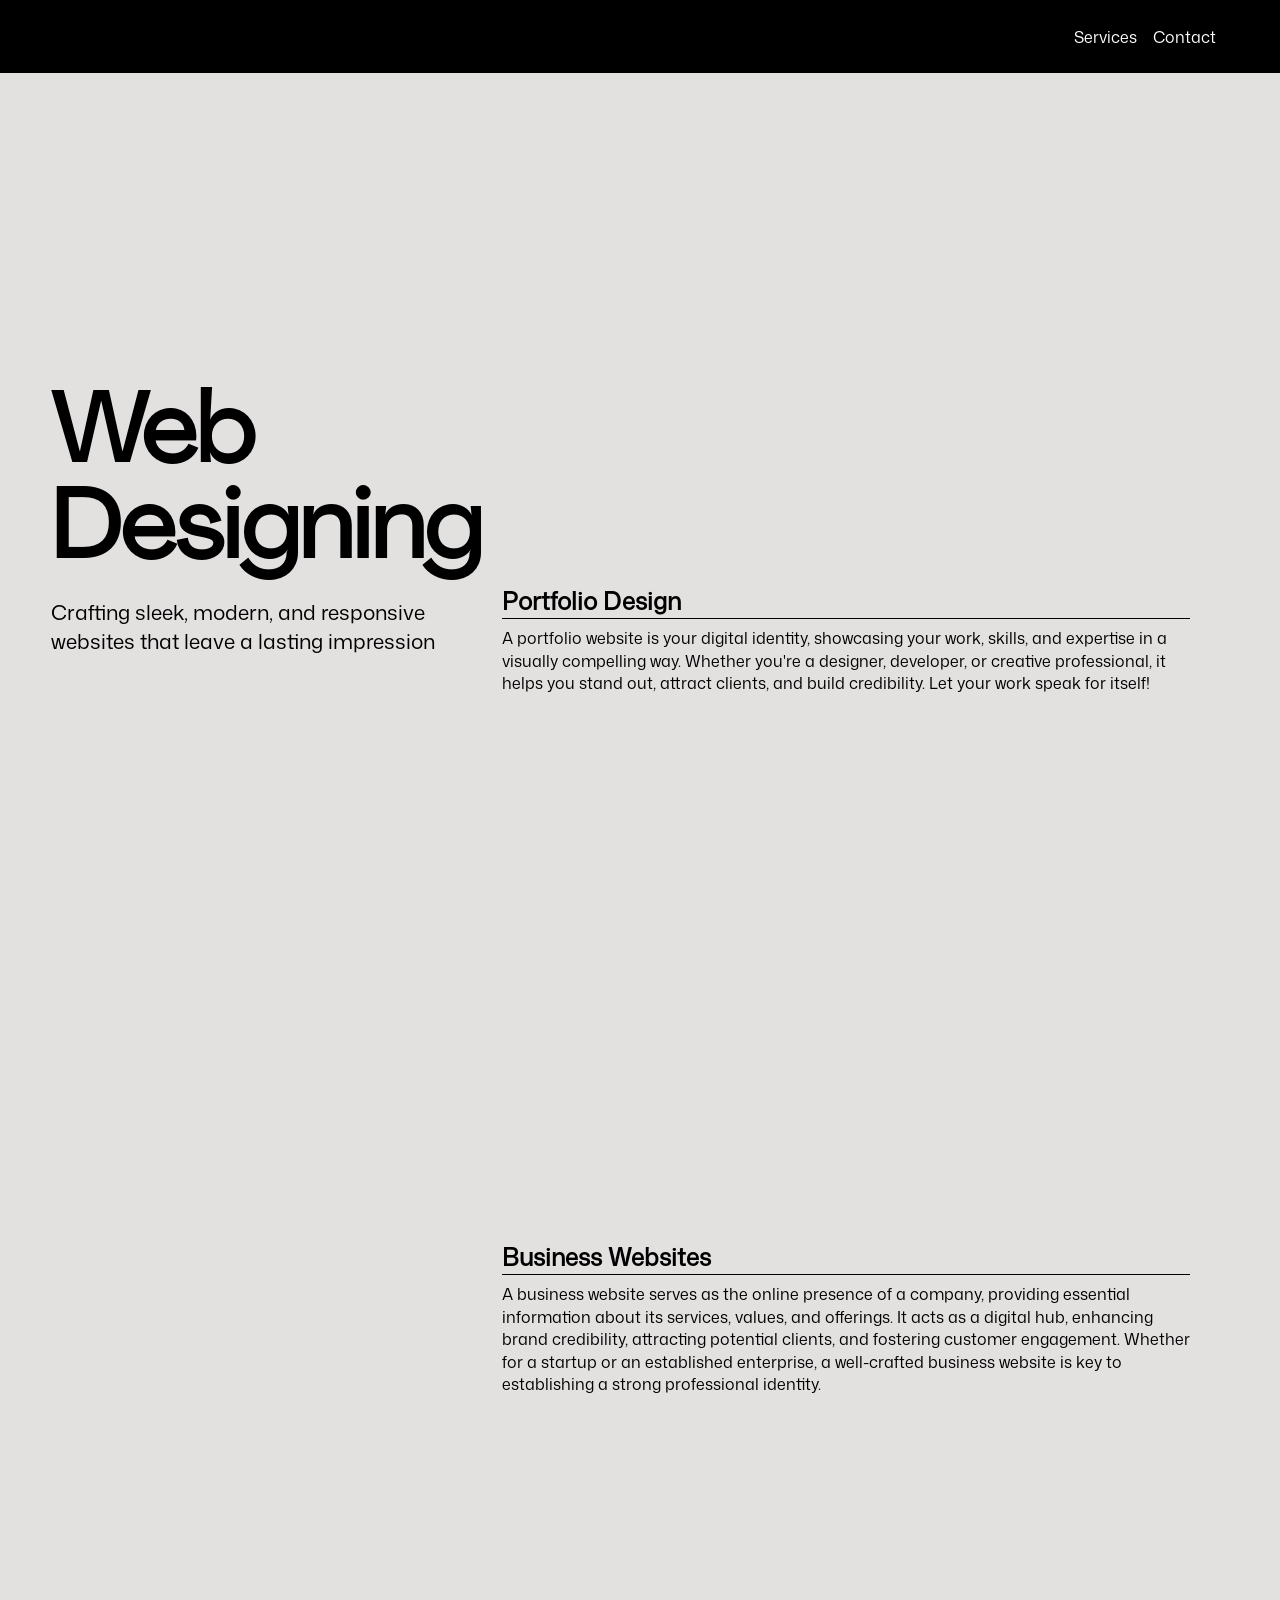
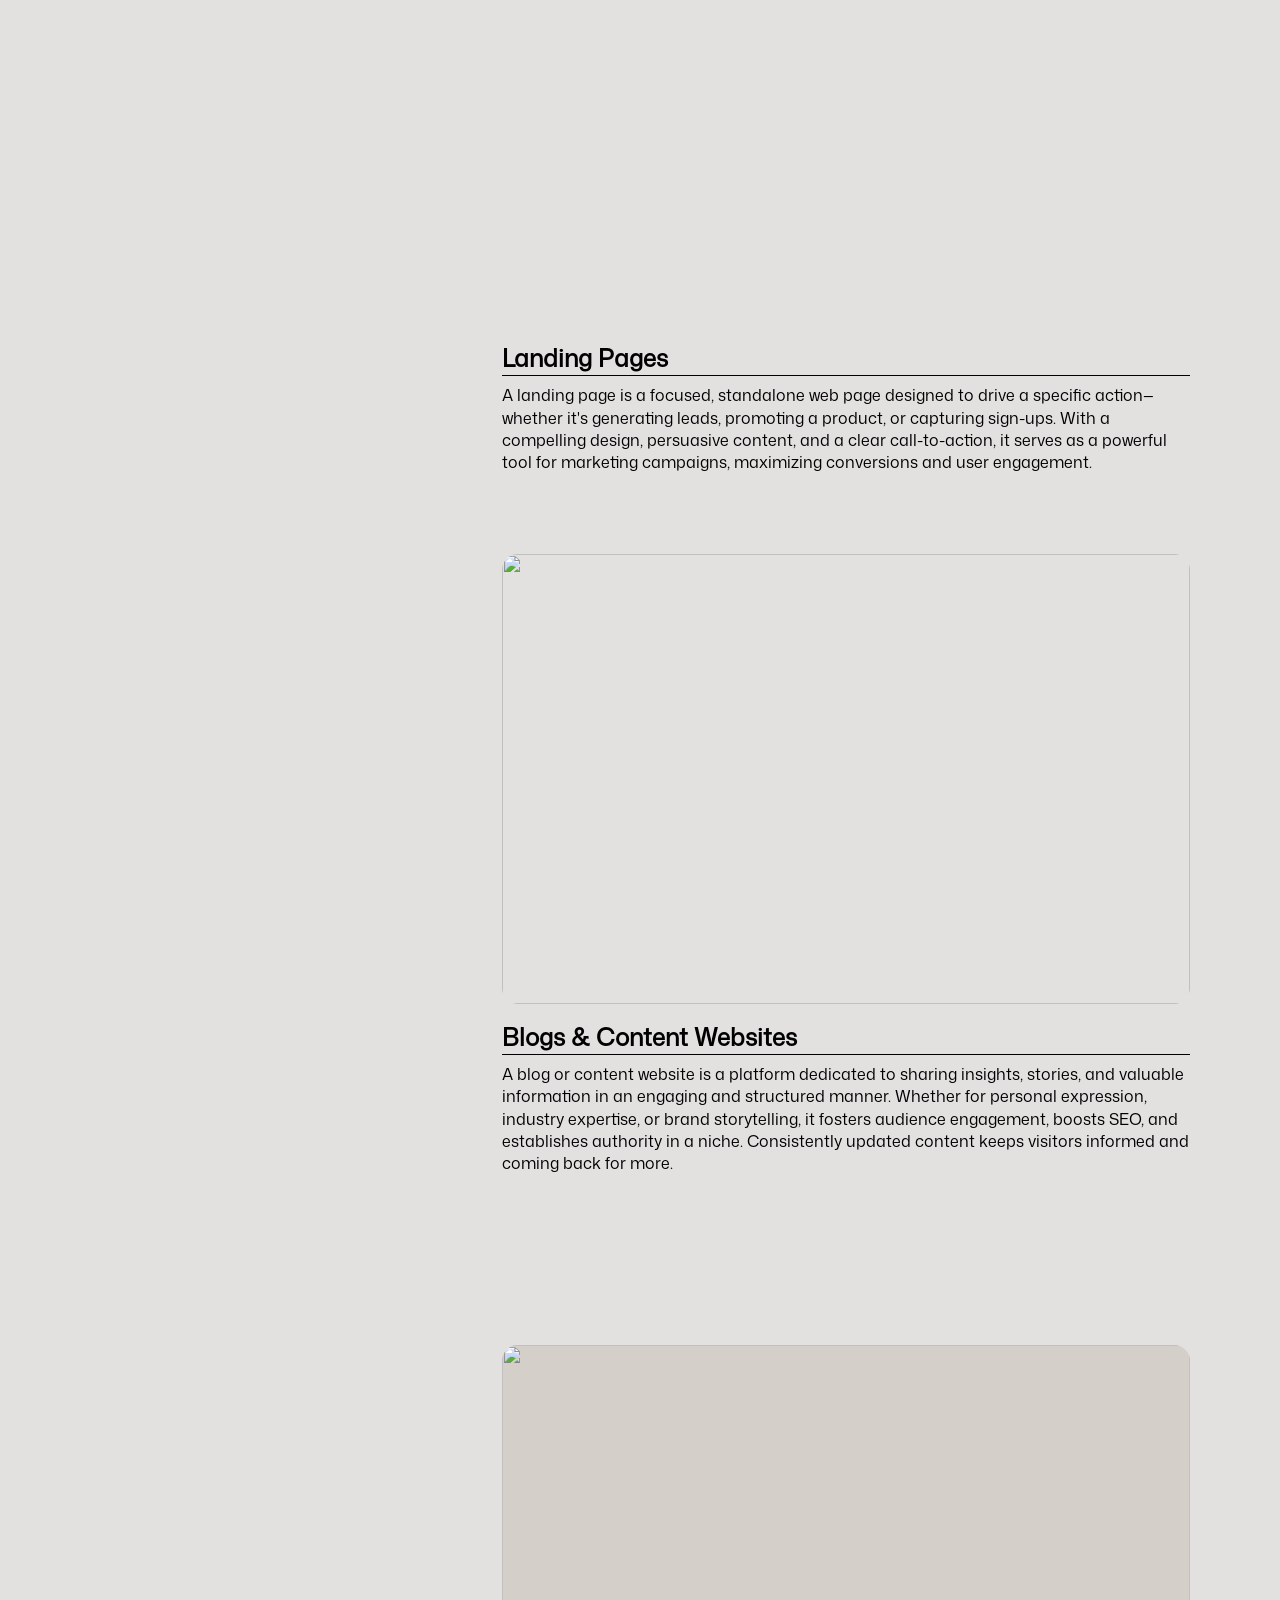
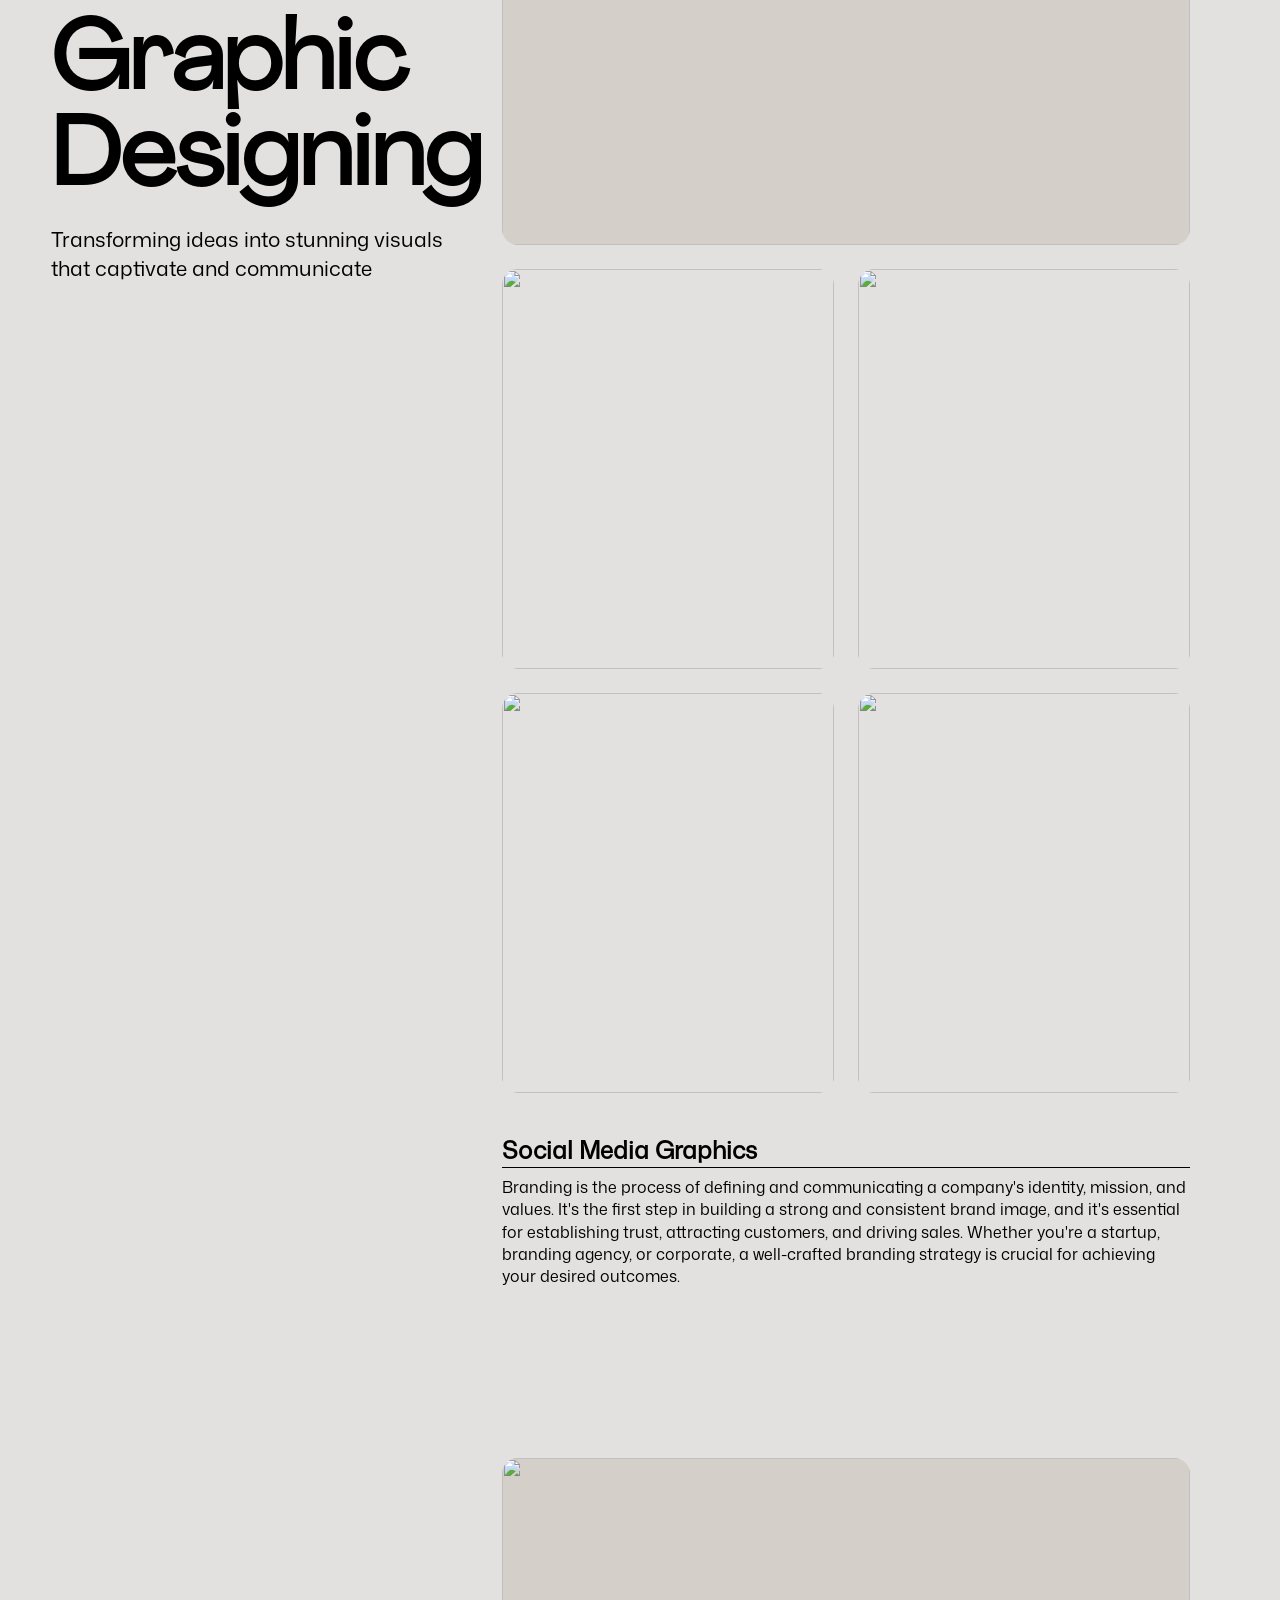
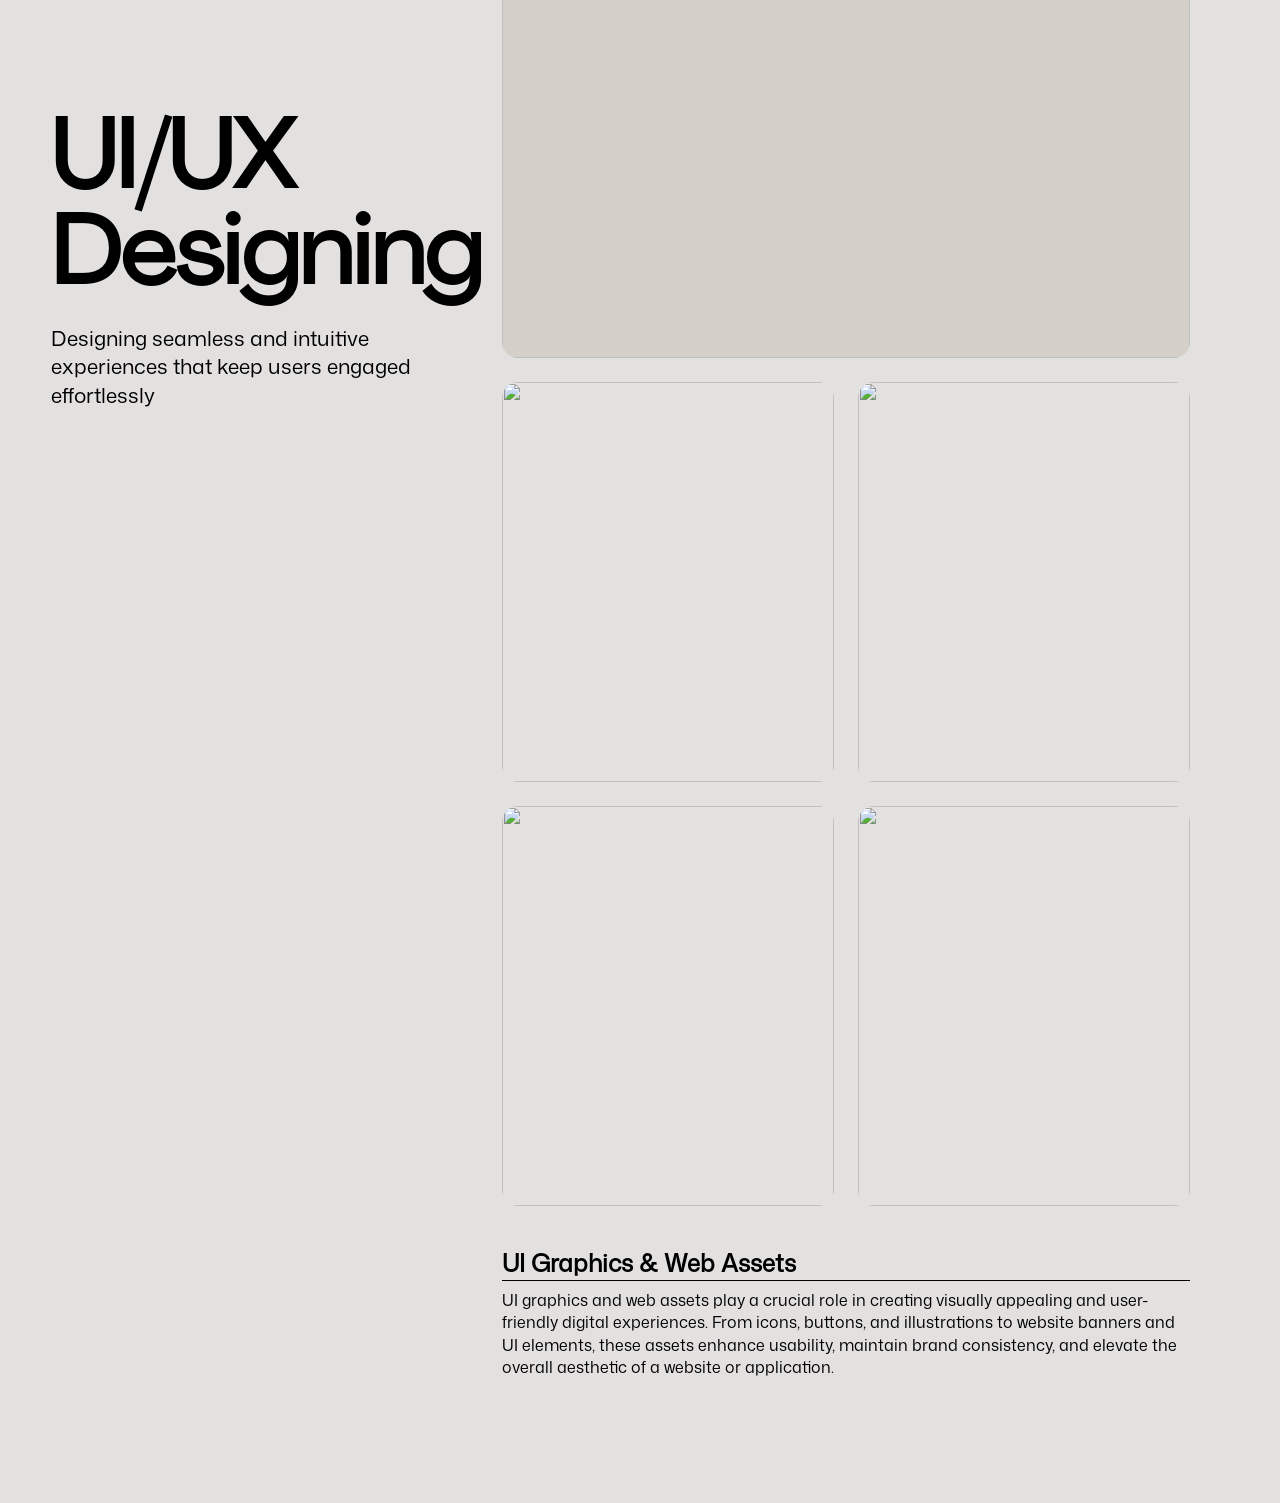
==== Services.html @ f9593c3d "Added Service page" ====
<!DOCTYPE html>
<html lang="en">
<head>
    <meta charset="UTF-8">
    <meta name="viewport" content="width=device-width, initial-scale=1.0">
    <title>services</title>
    <link rel="stylesheet" href="services.css">
</head>
<body>
    <main>
        <header>
            <a href="Services.html">Services</a>
            <a href="#">Contact</a>
        </header>
        <!-- Page 2 -->
        <div class="webDesign">
            <div class="content">
                    <h1>Web Designing</h1>
                    <p>Crafting sleek, modern, and responsive websites that leave a lasting impression</p>
            </div>

            <!-- Portfolio Design -->
            <div class="webWorks">
                <div class="webWrk">
                    <video autoplay loop muted src="videos/portfolio1.mp4"></video>
                </div>
                <div class="heads">
                    <h1>Portfolio Design</h1>
                    <p>A portfolio website is your digital identity, showcasing your work, skills, and expertise in a visually compelling way. Whether you're a designer, developer, or creative professional, it helps you stand out, attract clients, and build credibility. Let your work speak for itself!</p>
                </div>

                <!-- Business Websites -->
                <div class="webWrk">
                    <video autoplay loop muted src="videos/Business.mp4"></video>
                </div>
                <div class="heads">
                    <h1>Business Websites</h1>
                    <p>A business website serves as the online presence of a company, providing essential information about its services, values, and offerings. It acts as a digital hub, enhancing brand credibility, attracting potential clients, and fostering customer engagement. Whether for a startup or an established enterprise, a well-crafted business website is key to establishing a strong professional identity.</p>
                </div>

                <!-- Landing Pages -->
                <div class="webWrk">
                    <video autoplay loop muted src="videos/Landing.mp4"></video>
                </div>
                <div class="heads">
                    <h1>Landing Pages</h1>
                    <p>A landing page is a focused, standalone web page designed to drive a specific action—whether it's generating leads, promoting a product, or capturing sign-ups. With a compelling design, persuasive content, and a clear call-to-action, it serves as a powerful tool for marketing campaigns, maximizing conversions and user engagement.</p>
                </div>

                <!-- Blogs & Content Websites -->
                <div class="webWrk">
                    <img src="https://i.pinimg.com/736x/ac/23/50/ac2350105a459f26a809de8da0894801.jpg" alt="">
                </div>
                <div class="heads">
                    <h1>Blogs & Content Websites</h1>
                    <p>A blog or content website is a platform dedicated to sharing insights, stories, and valuable information in an engaging and structured manner. Whether for personal expression, industry expertise, or brand storytelling, it fosters audience engagement, boosts SEO, and establishes authority in a niche. Consistently updated content keeps visitors informed and coming back for more.
                    </p>
                </div>
            </div>
        </div>

        <!-- Page 3 -->
        <div class="graphicDesign">
            <div class="content">
                <h1>Graphic Designing</h1>
                    <p>Transforming ideas into stunning visuals that captivate and communicate</p>
            </div>

            <div class="graphicWorks">
                <div class="graphicWrk">
                    <img src="https://i.pinimg.com/736x/20/b6/53/20b6539a09031d007140f306362af011.jpg" alt="">
                </div>
                <div class="graphicGrid">
                    <div class="graphicimg">
                        <img src="https://i.pinimg.com/736x/fa/b7/09/fab7091cc7c37cc9d6194597ede16c3f.jpg" alt="">
                    </div>
                    <div class="graphicimg">
                        <img src="https://i.pinimg.com/736x/bf/27/81/bf278154a5778f081c13f41777a98866.jpg" alt="">
                    </div>
                </div>
                <div class="graphicGrid">
                    <div class="graphicimg">
                        <img src="https://i.pinimg.com/736x/ba/99/fb/ba99fb2ca3d2f93c591fd9186dd52658.jpg" alt="">
                    </div>
                    <div class="graphicimg">
                        <img src="https://i.pinimg.com/736x/17/f4/4c/17f44c698b5cfd53c1aa8b3db4090550.jpg" alt="">
                    </div>
                </div>
                <div class="heads">
                    <h1>Social Media Graphics</h1>
                    <p>Branding is the process of defining and communicating a company's identity, mission, and values. It's the first step in building a strong and consistent brand image, and it's essential for establishing trust, attracting customers, and driving sales. Whether you're a startup, branding agency, or corporate, a well-crafted branding strategy is crucial for achieving your desired outcomes.</p>
                </div>
                
                <!-- <div class="graphicWrk">
                    <img src="https://i.pinimg.com/736x/2b/66/26/2b662621554573e29ddee863e20eb85b.jpg" alt="">
                </div>
                <div class="graphicGrid">
                    <div class="graphicimg">
                        <img src="https://i.pinimg.com/736x/8f/bb/35/8fbb3551c8961bb4d7251c286aa50290.jpg" alt="">
                    </div>
                    <div class="graphicimg">
                        <img src="https://i.pinimg.com/736x/59/a3/08/59a308767acc8d078527d4adced55ad4.jpg" alt="">
                    </div>
                </div>
                <div class="graphicGrid">
                    <div class="graphicimg">
                        <img src="https://i.pinimg.com/736x/a6/c0/ab/a6c0abffdcecc49cf29c1d7a169d4276.jpg" alt="">
                    </div>
                    <div class="graphicimg">
                        <img src="https://i.pinimg.com/736x/4c/61/6e/4c616ea17fbfd58d1662f4f7b4d168b7.jpg" alt="">
                    </div>
                </div>
                <div class="heads">
                    <h1>UI Graphics & Web Assets</h1>
                    <p>UI graphics and web assets play a crucial role in creating visually appealing and user-friendly digital experiences. From icons, buttons, and illustrations to website banners and UI elements, these assets enhance usability, maintain brand consistency, and elevate the overall aesthetic of a website or application.</p>
                </div> -->

            </div>
        </div>

        <!-- Page 4 -->
        <div class="UIDesign graphicDesign">
            <div class="content">
                <h1>UI/UX Designing</h1>
                <p>Designing seamless and intuitive experiences that keep users engaged effortlessly</p>
            </div>

            <div class="graphicWorks">
                <div class="graphicWrk">
                    <img src="https://i.pinimg.com/736x/2b/66/26/2b662621554573e29ddee863e20eb85b.jpg" alt="">
                </div>
                <div class="graphicGrid">
                    <div class="graphicimg">
                        <img src="https://i.pinimg.com/736x/8f/bb/35/8fbb3551c8961bb4d7251c286aa50290.jpg" alt="">
                    </div>
                    <div class="graphicimg">
                        <img src="https://i.pinimg.com/736x/59/a3/08/59a308767acc8d078527d4adced55ad4.jpg" alt="">
                    </div>
                </div>
                <div class="graphicGrid">
                    <div class="graphicimg">
                        <img src="https://i.pinimg.com/736x/a6/c0/ab/a6c0abffdcecc49cf29c1d7a169d4276.jpg" alt="">
                    </div>
                    <div class="graphicimg">
                        <img src="https://i.pinimg.com/736x/4c/61/6e/4c616ea17fbfd58d1662f4f7b4d168b7.jpg" alt="">
                    </div>
                </div>
                <div class="heads">
                    <h1>UI Graphics & Web Assets</h1>
                    <p>UI graphics and web assets play a crucial role in creating visually appealing and user-friendly digital experiences. From icons, buttons, and illustrations to website banners and UI elements, these assets enhance usability, maintain brand consistency, and elevate the overall aesthetic of a website or application.</p>
                </div>

            </div>
        </div>
    </main>
</body>
</html>
---- services.css ----
@font-face {
    font-family: monasansr;
    src: url(Fonts/MonaSans-Regular.otf);
}
@font-face {
    font-family: Agrandir;
    src: url(Fonts/Agrandir-Regular.otf);
}
*{
    margin: 0;
    padding: 0;
    box-sizing: border-box;
}
html,body{
    height: 100%;
    width: 100%;
}
main{
    height: 100%;
    width: 100%;
    /* background-color: #000;    */
}
header{
    background-color: #000;
    color: #fefefe;
    padding: 2vw 5vw;
    display: flex;
    justify-content: right;
    align-items: center;
    font-family: monasansr;
    gap: 1rem;
}

header a{
    color: #fefefe;
    text-decoration: none;
    font-size: 1rem;
    /* font-family: Agrandir; */
}


/* Page 2 */
.webDesign{
    background-color: #c3bcbc77;
    width: 100%;
    padding: 0 4vw;
    position: relative;
    display: flex;
}

/* Content */
.webDesign .content, .graphicDesign .content{
    /* background-color: lightgoldenrodyellow; */
    height: 100vh;
    width: 35%;
    display: flex;
    flex-direction: column;
    justify-content: center;
    position: sticky;
    top: 0;
}
.webDesign .content h1{
    font-family: Agrandir;
    font-size: 6rem;
    line-height: 6rem;
    
}
.webDesign .content p{
    font-family: monasansr;
    font-size: 1.3rem;
    line-height: 1.8rem;
    margin-top: 1rem;
}

/* WebWorks */
.webDesign .webWorks{
    /* background-color: rgb(248, 248, 189); */
    /* height: 100%;
    overflow: scroll; */
    width: 65%;
    padding: 5vh 3vw;
}
.webDesign .webWorks::-webkit-scrollbar{
    display: none;
}
.webDesign .webWorks .webWrk{
    height: 450px;
    width: 100%;
    /* background-color: rgb(20, 20, 20); */
    /* border-radius: 0.5rem; */
}
.webWorks .webWrk video{
    height: 100%;
    width: 100%;
    object-fit: cover;
    border-radius: 1rem;
}
.webWorks .webWrk img{
    height: 100%;
    width: 100%;
    object-fit: cover;
    border-radius: 1rem;
}
.webWorks .heads{
    /* background-color: rgb(255, 191, 166); */
    width: 100%;
    font-family: monasansr;
    margin-bottom: 5rem;
}
.webWorks .heads h1{
    font-size: 1.5rem;
    margin-top: 1rem;
    border-bottom: 1px solid black;
}
.webWorks .heads p{
    font-size: 1rem;
    line-height: 1.4rem;
    margin-top: 0.5rem;
}


/* Page 3 */
.graphicDesign{
    /* background-color: #eb0000; */
    background-color: #c3bcbc77;
    /* height: 100%; */
    width: 100%;
    padding: 0 4vw;
    position: relative;
    display: flex;
}
/* Content */
.graphicDesign .content{
    /* background-color: #e2e2e26a; */
    color: #000;
}
.graphicDesign .content h1{
    font-family: Agrandir;
    font-size: 6rem;
    line-height: 6rem;
    
}
.graphicDesign .content p{
    font-family: monasansr;
    font-size: 1.3rem;
    line-height: 1.8rem;
    margin-top: 1rem;
}

/* GraphicWorks */
.graphicWorks{
    /* height: 100vh; */
    /* background-color: yellowgreen; */
    width: 65%;
    padding: 5vh 3vw;
    display: flex;
    flex-direction: column;
    gap: 1.5rem;
    color: #000;
}
.graphicWorks .graphicWrk{
    width: 100%;
    height: 500px;
    background-color: #D4CFC9;
    border-radius: 1rem;
}
.graphicWrk img{
    height: 100%;
    width: 100%;
    object-fit: cover;
    border-radius: 1rem;
}
.graphicWorks .graphicGrid{
    height: 400px;
    width: 100%;
    /* background-color: darkgreen; */
    display: flex;
    gap: 1.5rem;
}
.graphicGrid .graphicimg{
    height: 100%;
    /* background-color: green; */
    width: 50%;
}
.graphicGrid .graphicimg img{
    height: 100%;
    width: 100%;
    object-fit: cover;
    border-radius: 1rem;
}

.graphicWorks .heads{
    /* background-color: rgb(255, 191, 166); */
    width: 100%;
    font-family: monasansr;
    margin-bottom: 5rem;
    /* color: #fff; */
}
.graphicWorks .heads h1{
    font-size: 1.5rem;
    margin-top: 1rem;
    border-bottom: 1px solid #000;
}
.graphicWorks .heads p{
    font-size: 1rem;
    line-height: 1.4rem;
    margin-top: 0.5rem;
}



.UIDesign{
    background-color: c3bcbc77;
    /* color: #fff; */
}
/* .UIDesign .content{
    color: #fff;
}
.UIDesign .graphicWorks .heads h1{
    border-bottom: 1px solid #fff;
    color: #fff;
}
.UIDesign .graphicWorks .heads p{
    color: #fff;
} */


@media all and (max-width: 600px){
    /* Page 2 */
    .webDesign{
        padding: 5vh 4vw;
        display: block;
    }
    .webDesign .content{
        /* background-color: lightgoldenrodyellow; */
        height: auto;
        width: 100%;
        position: relative;
    }
    .webDesign .content h1{
        font-size: 16vw;
        line-height: 15vw;
        
    }
    .webDesign .content p{
        font-size: 1.2rem;
        line-height: 1.8rem;
        margin-top: 1rem;
    }

    /* WebWorks */
    .webDesign .webWorks{
        width: 100%;
        padding: 5vh 0 0 0;
    }

    /* page 3 */
    /* Graphic Works */
    .graphicDesign{
        flex-direction: column;
    }
    .graphicDesign .content{
        height: 40vh;
        /* background-color: red; */
        width: 100%;
        position: relative;
    }
    .graphicDesign .content h1{
        font-size: 16vw;
        line-height: 16vw;
    }
    .graphicDesign .content p{
        font-size: 1.2rem;
        line-height: 1.6rem;
    }
    .graphicWorks{
        width: 100%;
        padding: 5vh 0;
        gap: 1rem;
    }
    .graphicWorks .graphicWrk{
        height: 470px;
    }
    .graphicWorks .graphicGrid{
        height: 45vw;
        gap: 1rem;
    }

    /* Page 5 */
    .something .title, .Project .title{
        gap: 0.4rem;
    }
    .something h1, .Project h1{
        font-size: 12vw;
        line-height: 12vw;
    }
    .something p, .Project p{
        font-size: 0.8rem;
        line-height: 2rem;
    }
    .something .skillsd{
        flex-direction: column;

    }
    .skillsd .development{
        width: 100%;
    }
    .skillsd .development h1{
        font-family: Agrandir;
        font-size: 3.5rem;
        text-align: left;
        line-height: 3rem;
        margin-bottom: 2rem;
    }
}
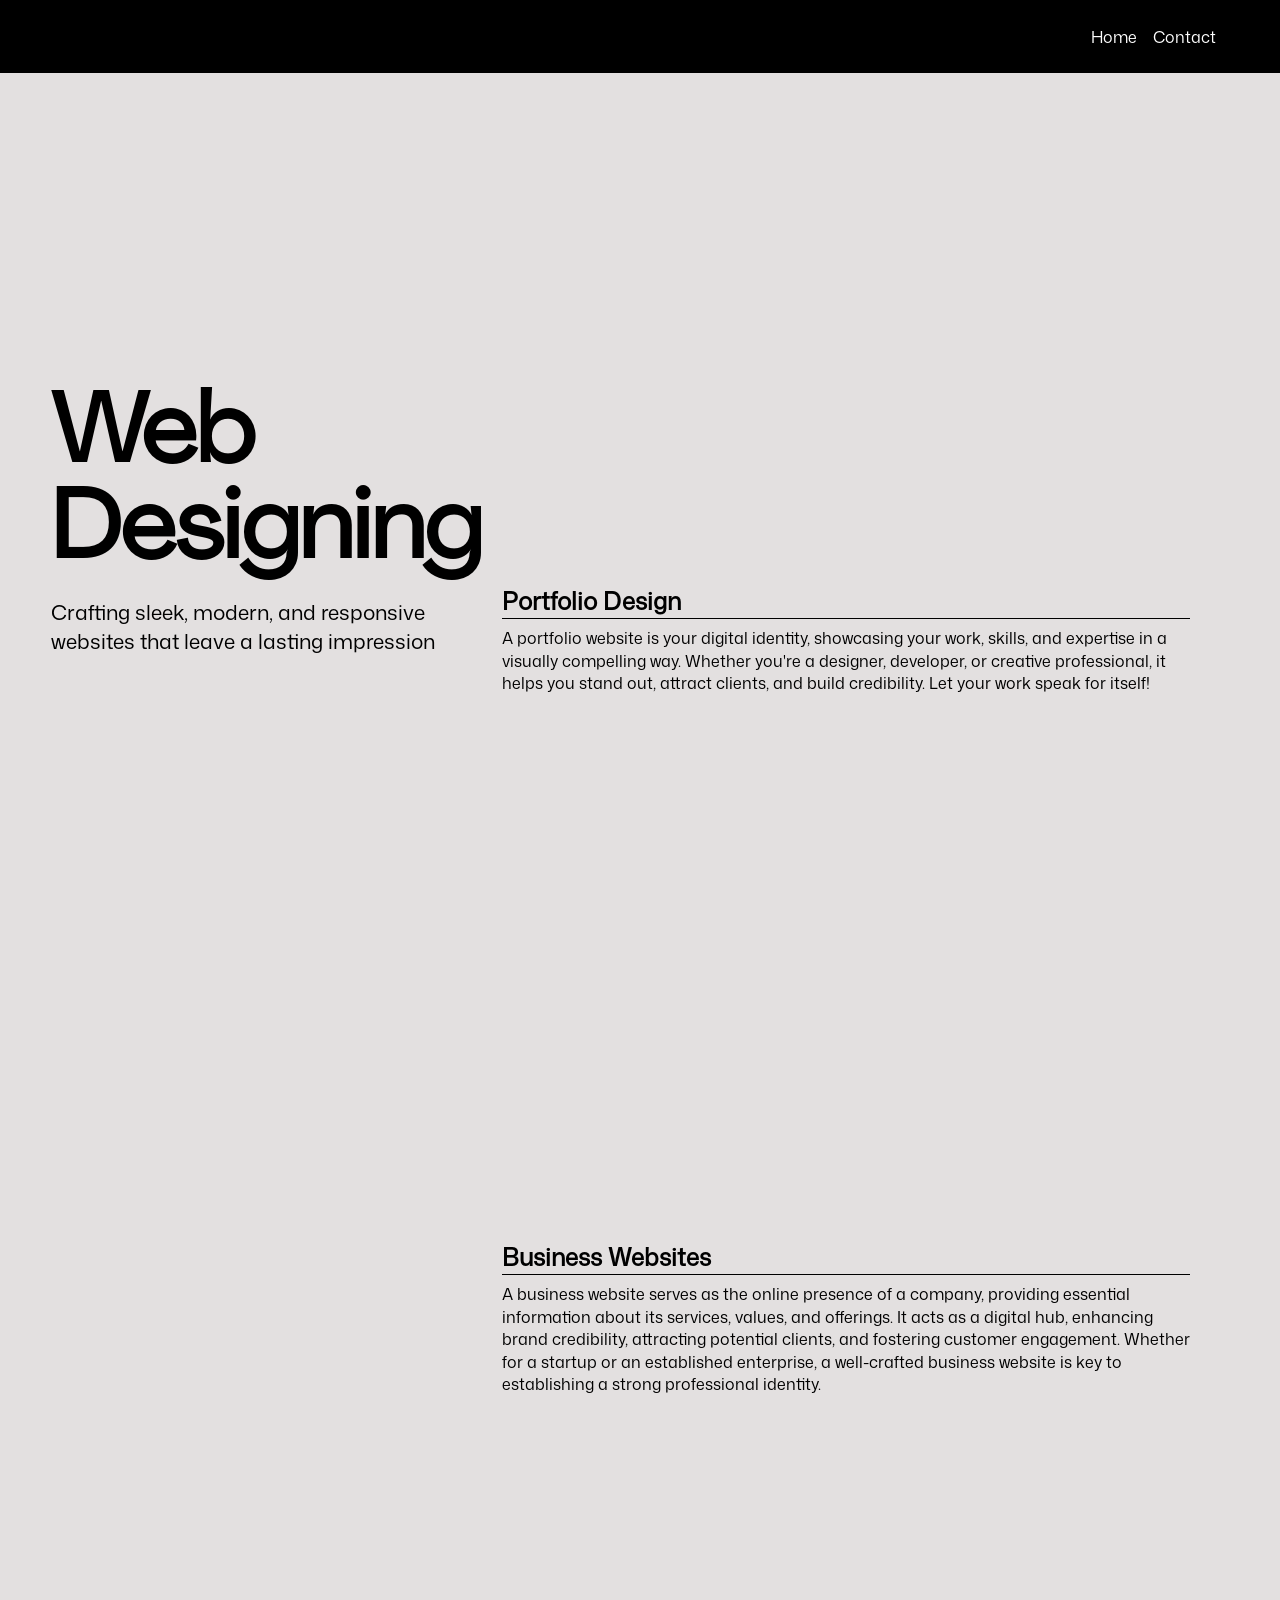
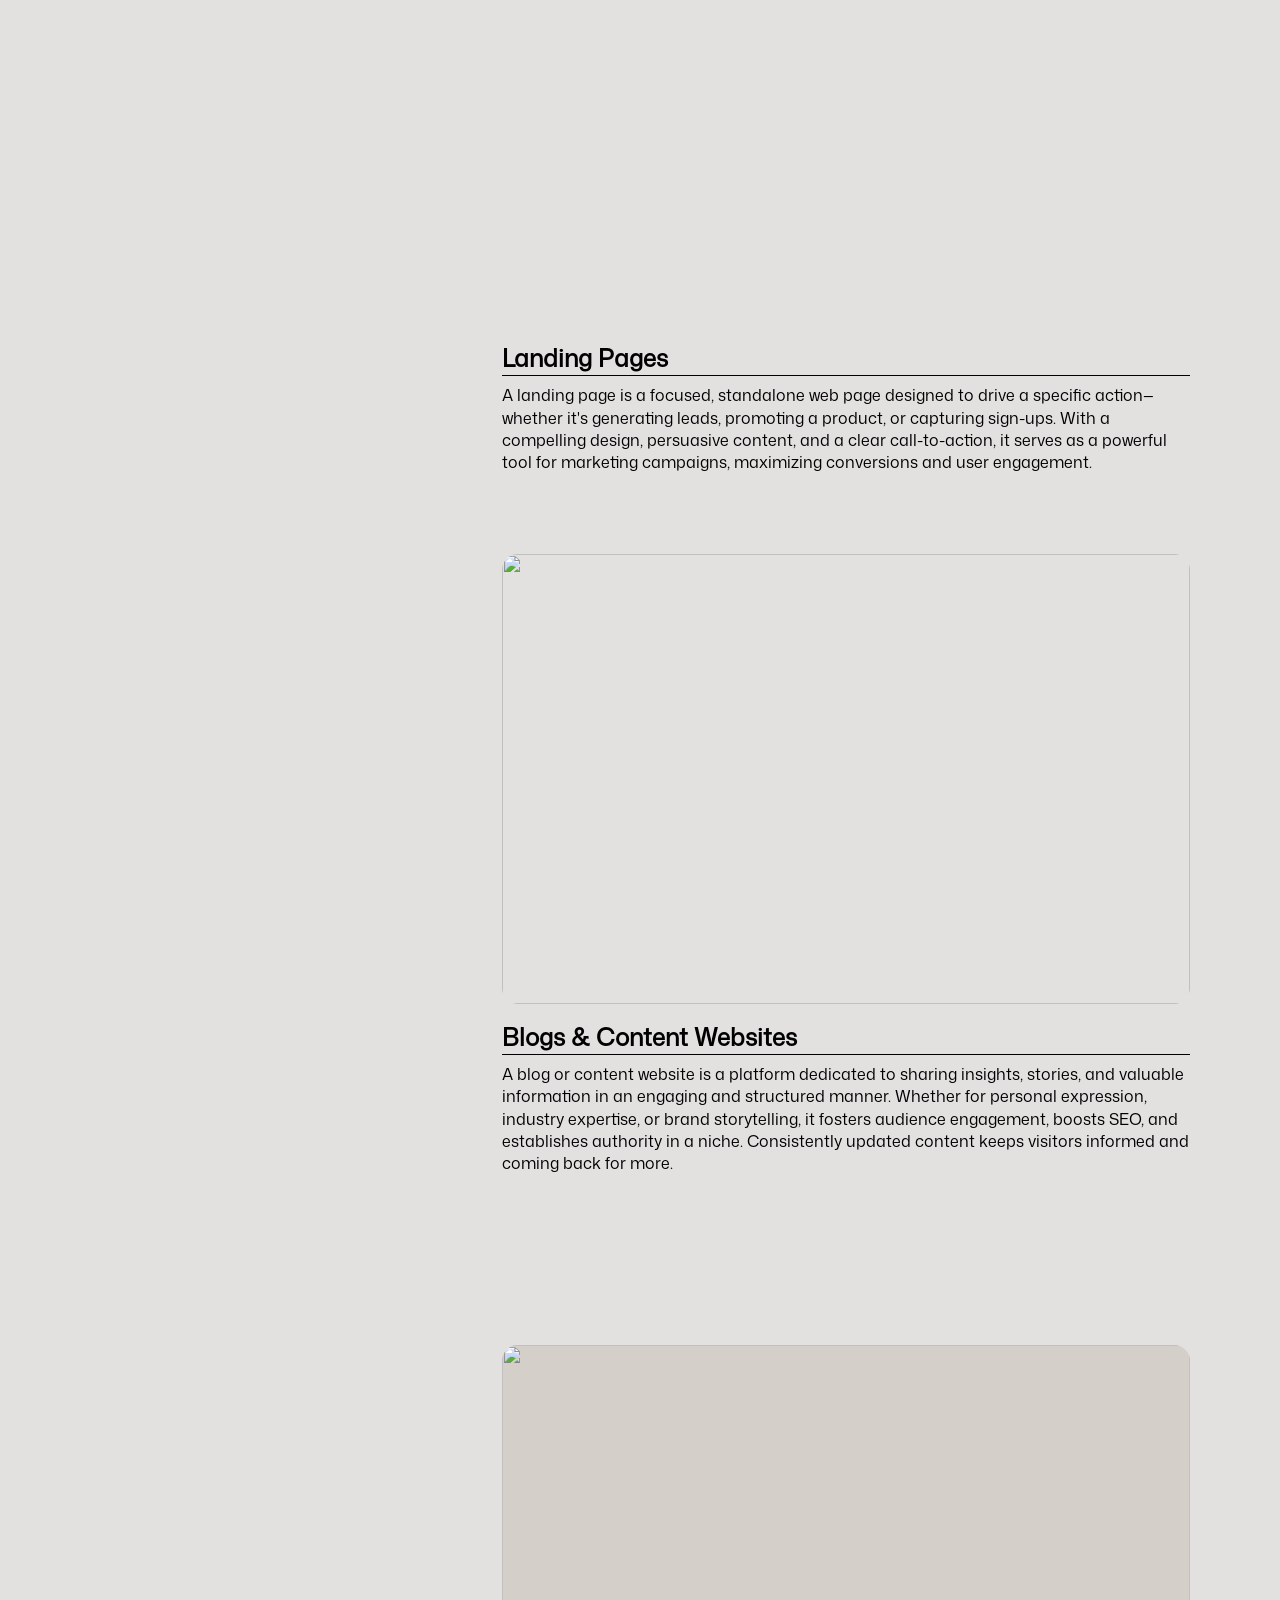
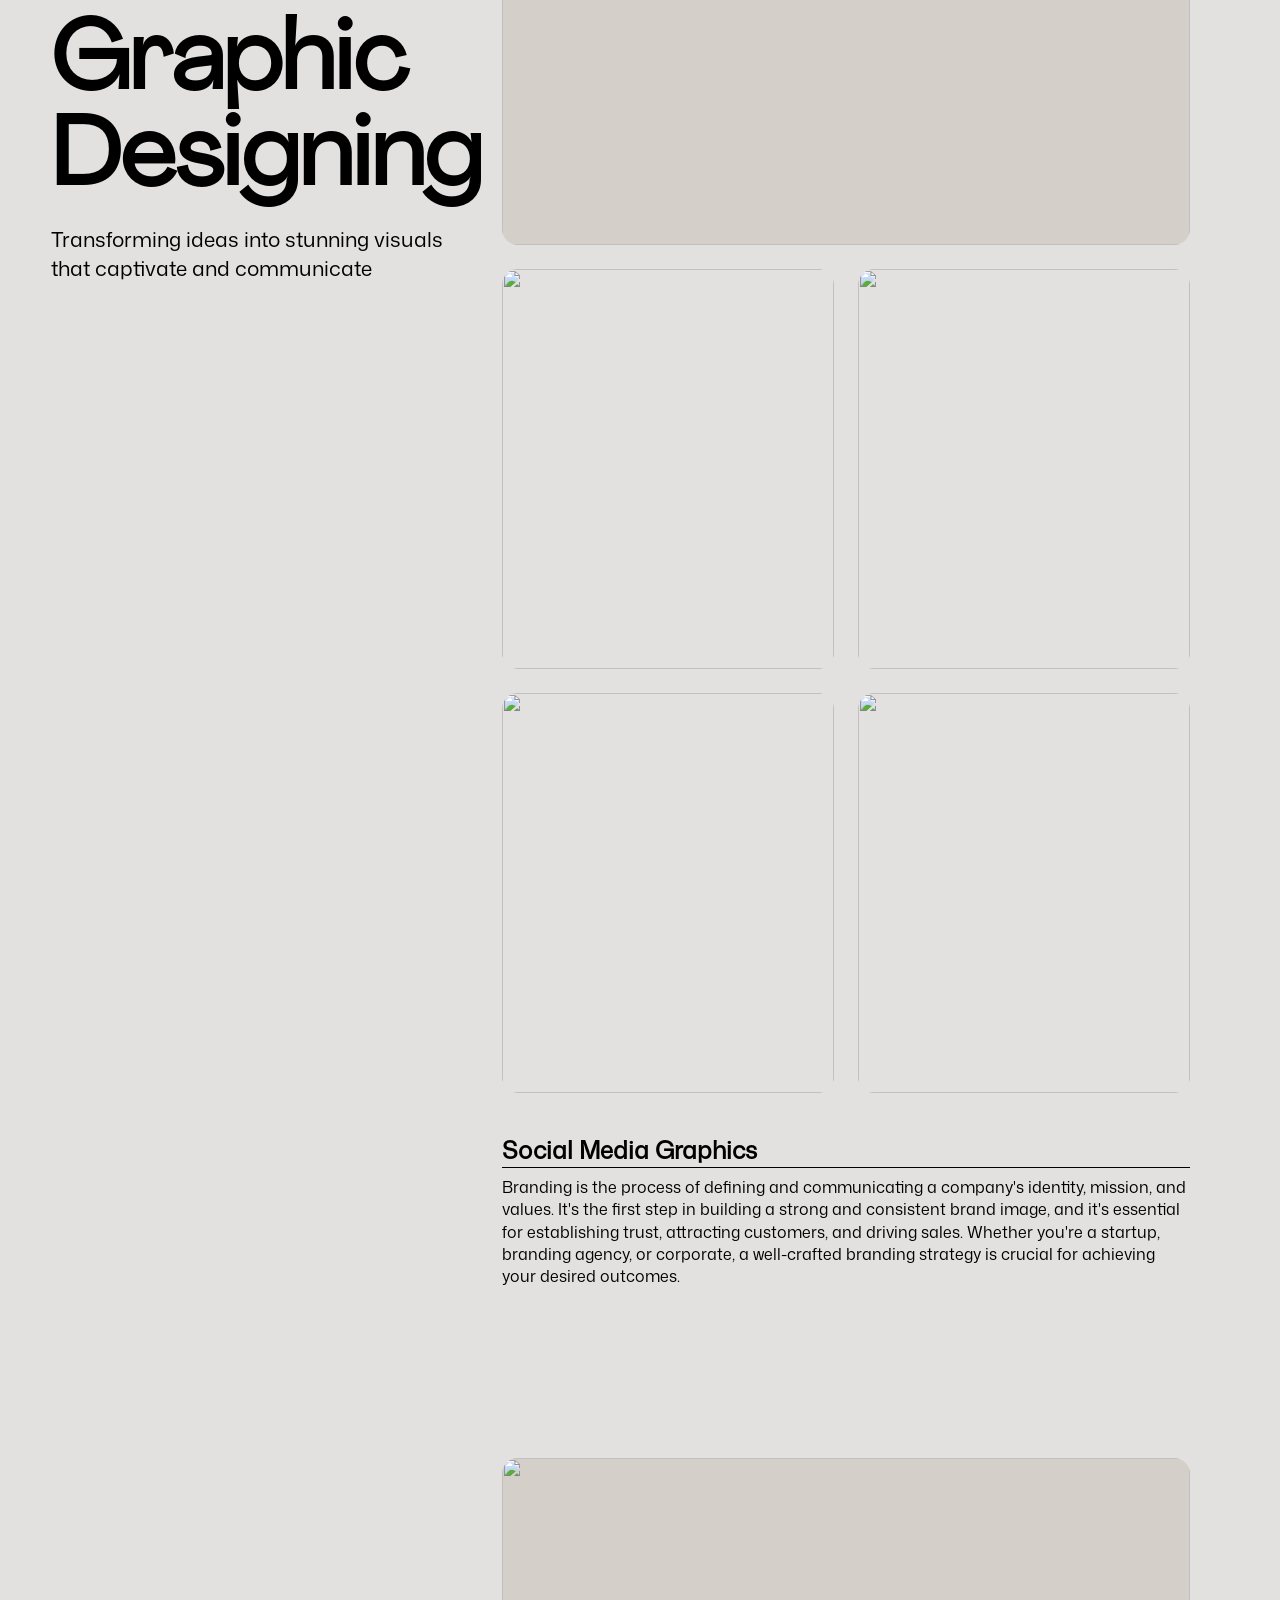
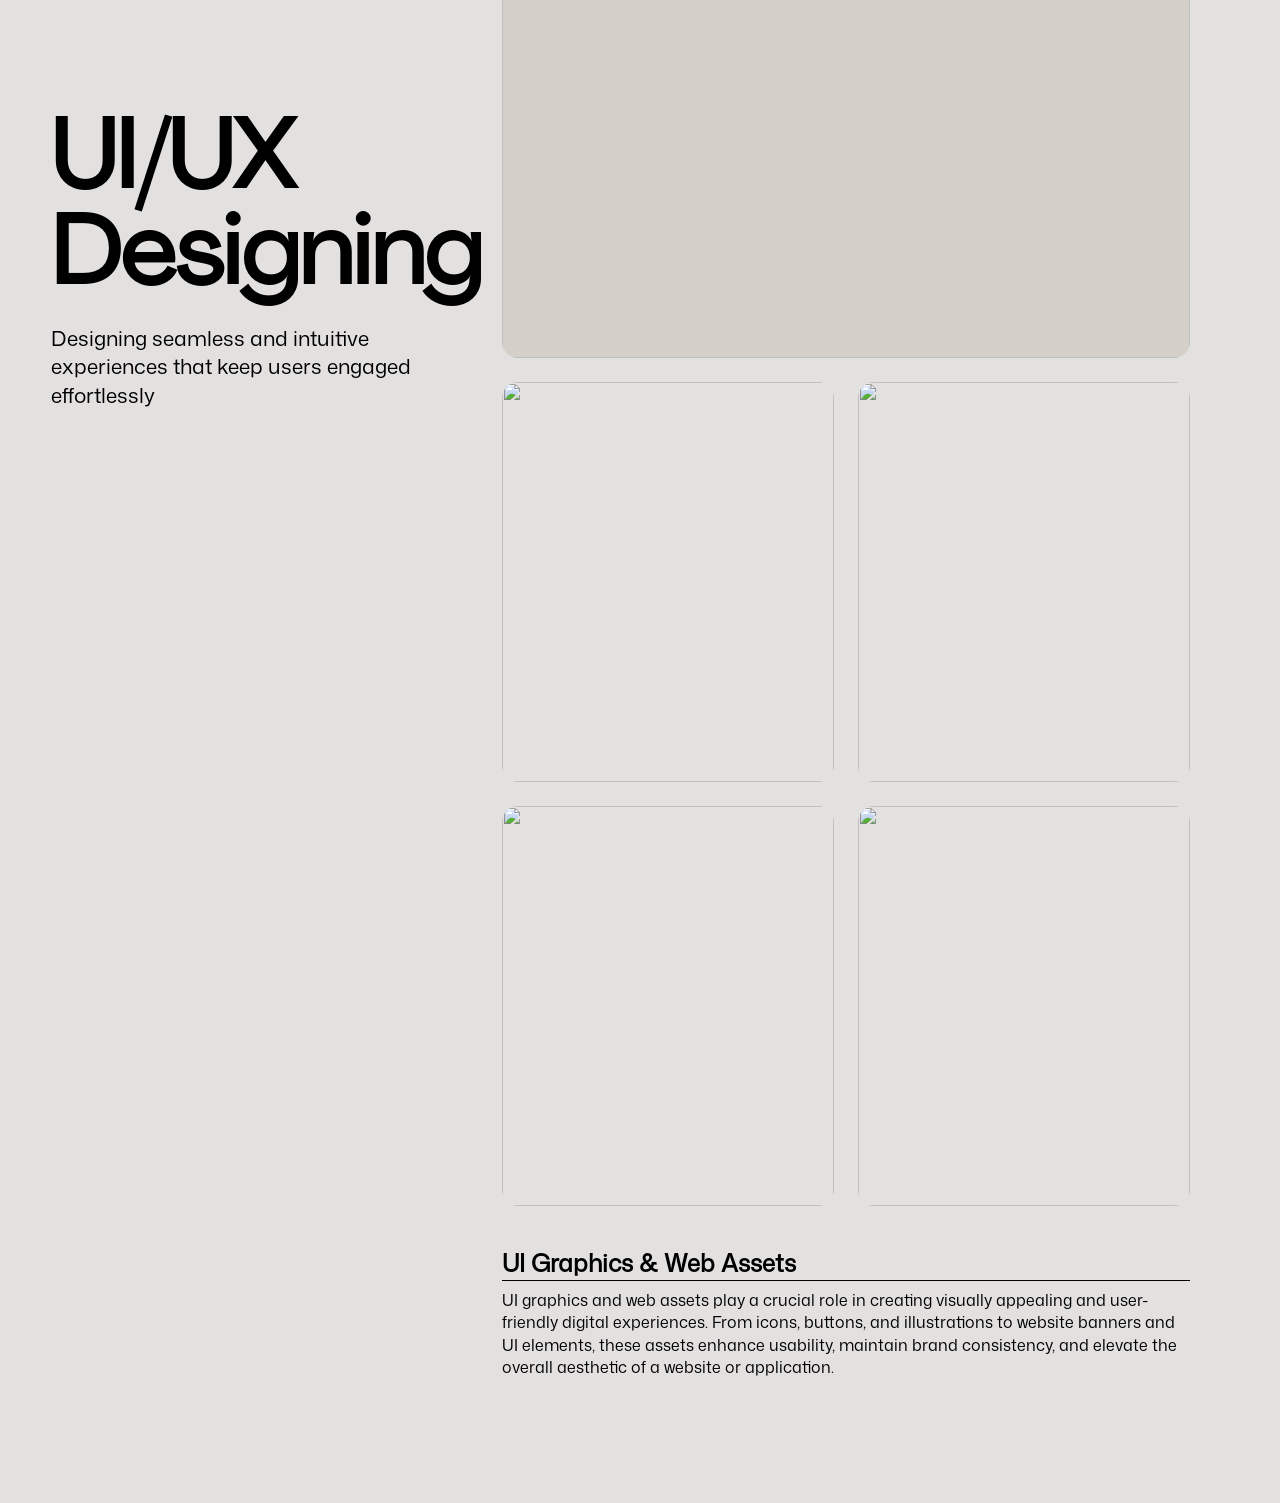
==== commit b8d7ed36: "Added Latest works section" ====
--- a/Services.html
+++ b/Services.html
@@ -9,7 +9,7 @@
 <body>
     <main>
         <header>
-            <a href="Services.html">Services</a>
+            <a href="index.html">Home</a>
             <a href="#">Contact</a>
         </header>
         <!-- Page 2 -->
--- a/services.css
+++ b/services.css
@@ -29,6 +29,10 @@
     align-items: center;
     font-family: monasansr;
     gap: 1rem;
+    width: 100%;
+    position: sticky;
+    top: 0;
+    z-index: 100;
 }
 
 header a{
